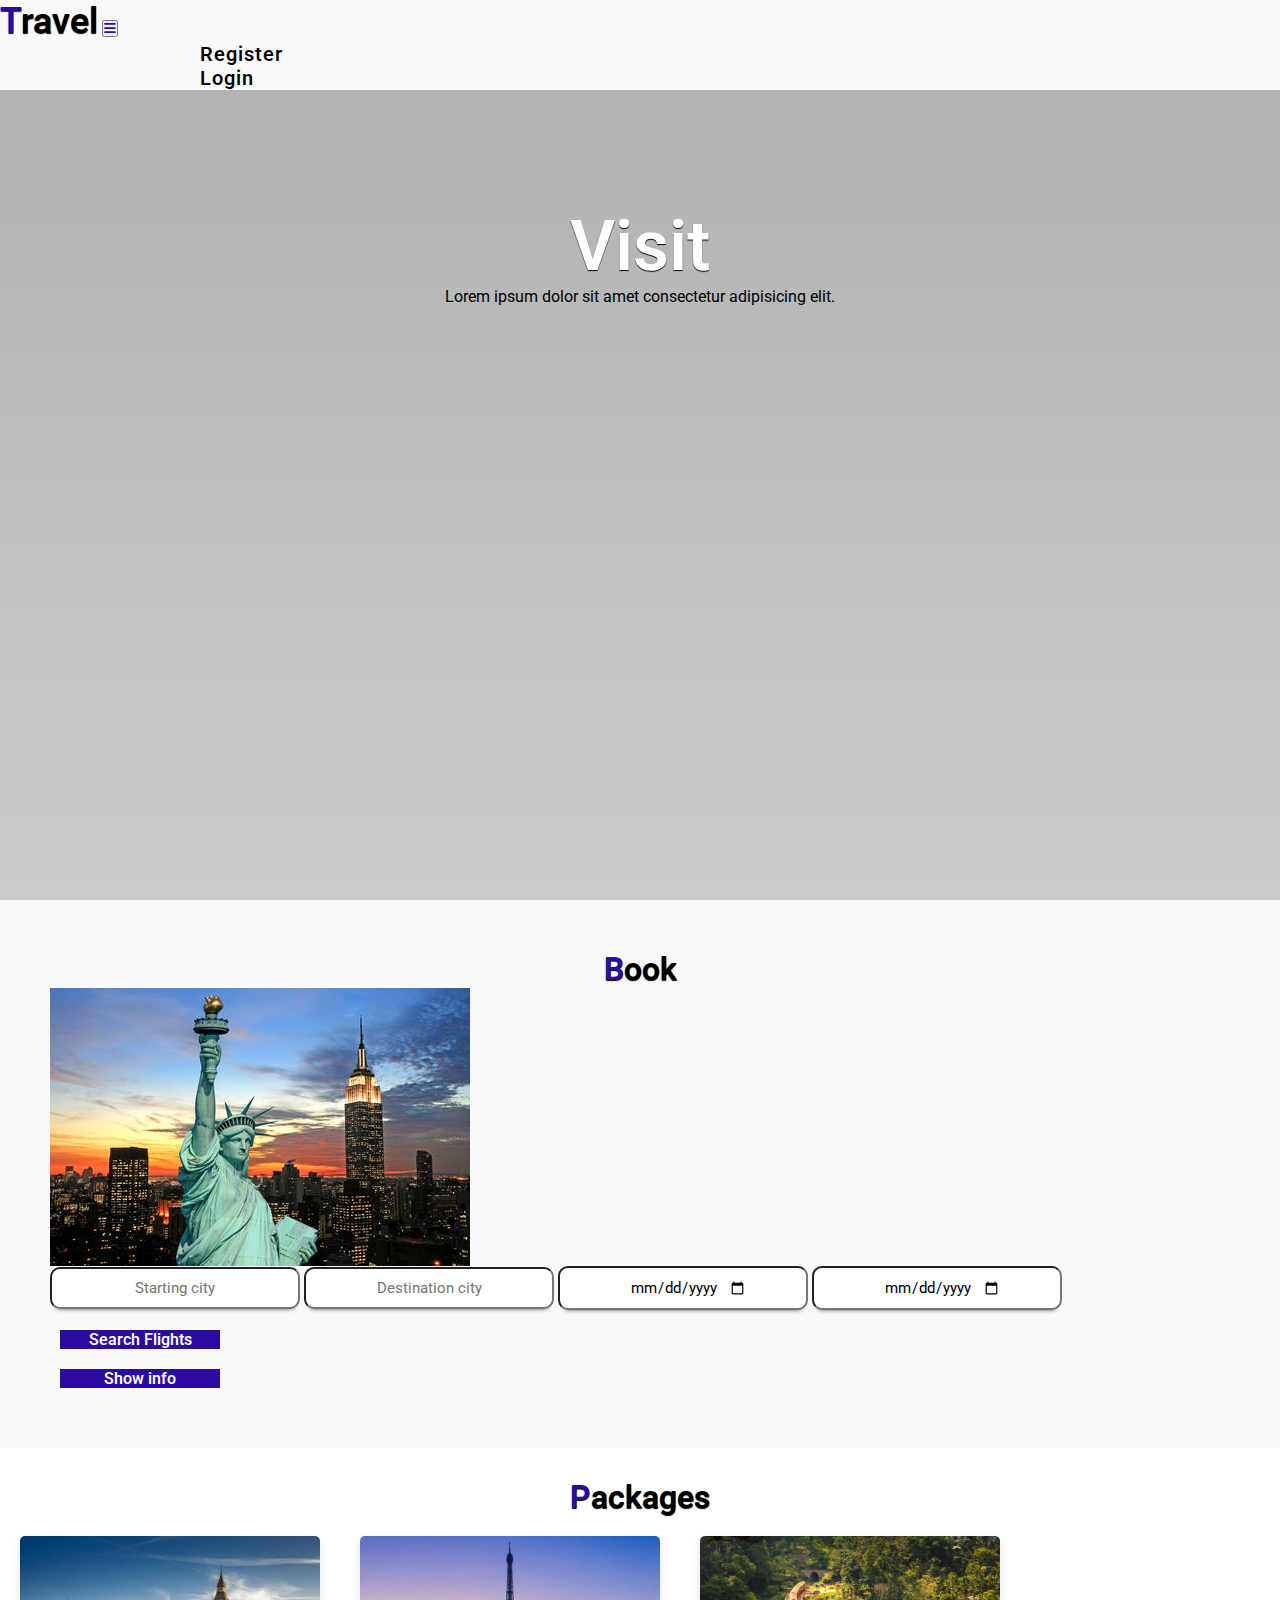
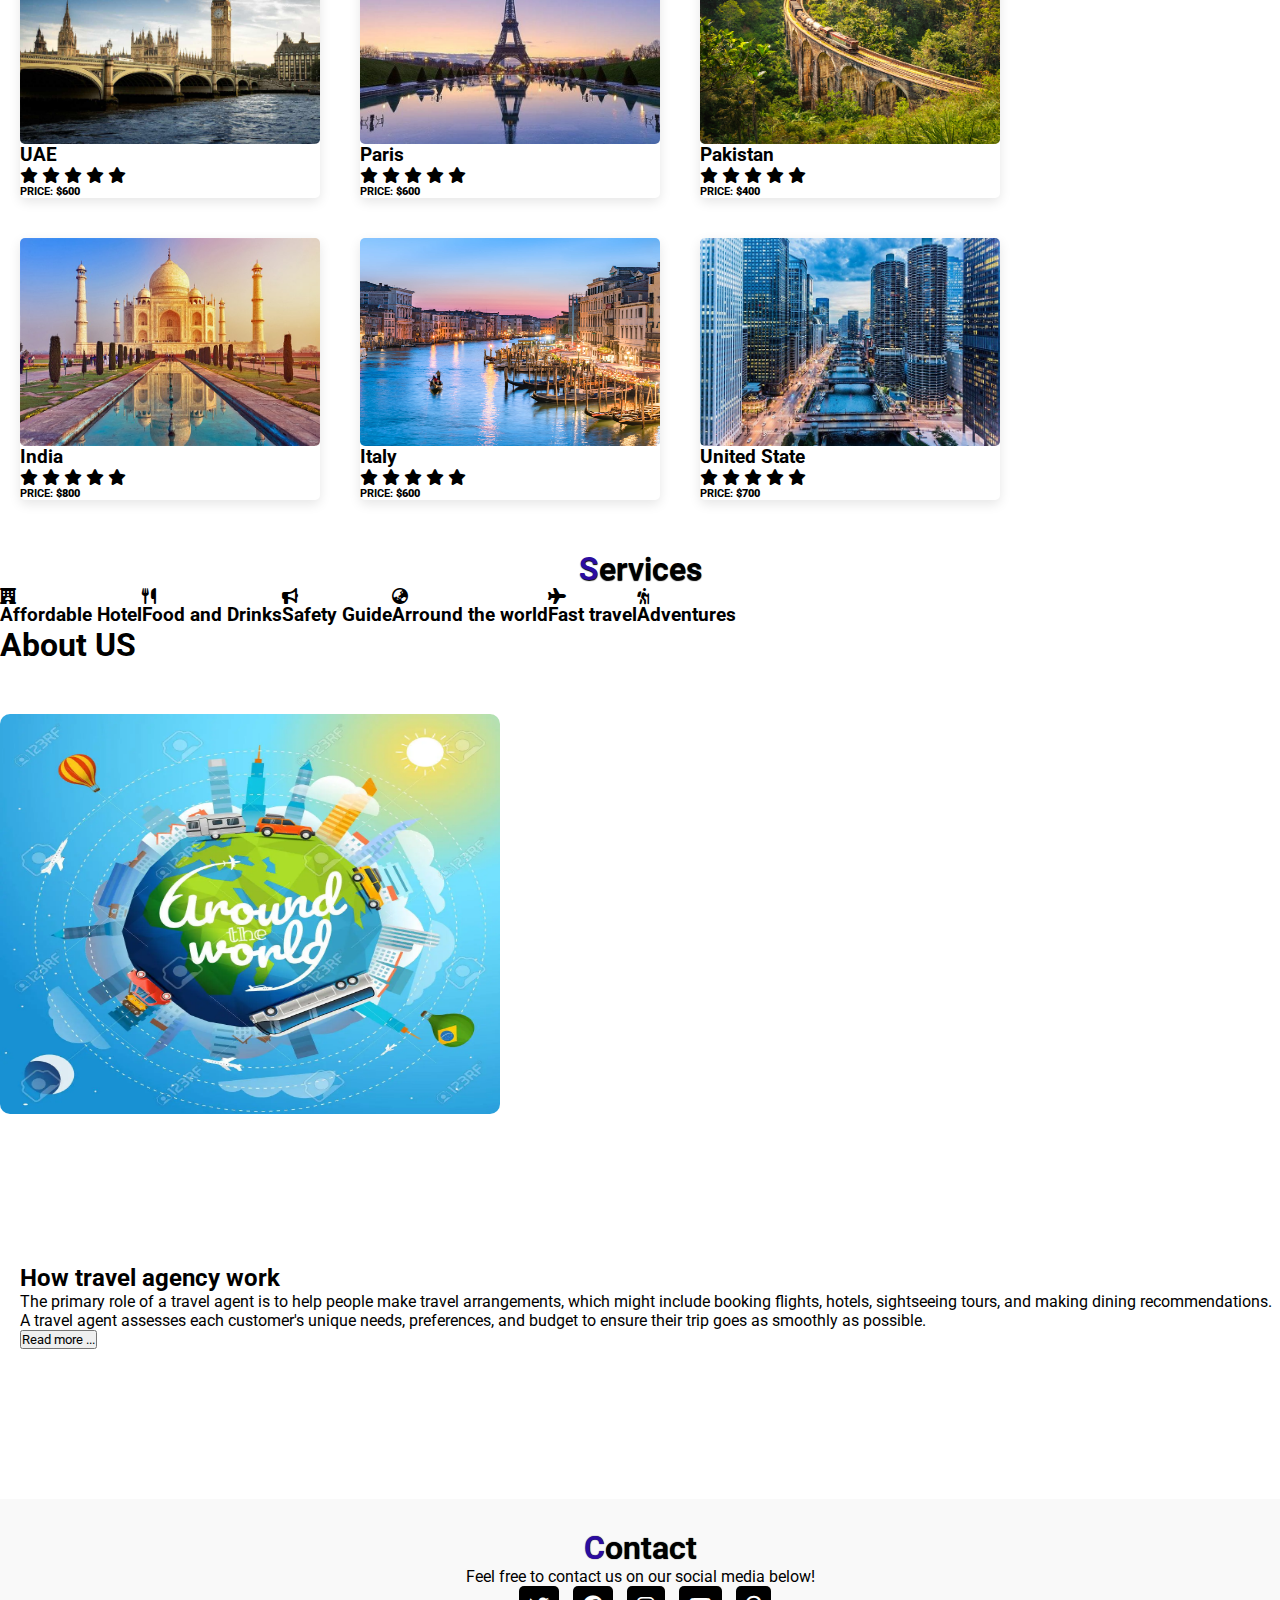
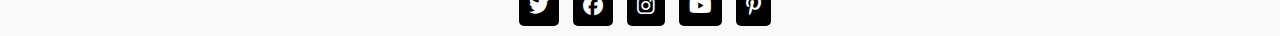
==== index.html @ 080eadce "Initial commit" ====
<html lang="en">

<head>
    <meta charset="UTF-8">
    <meta http-equiv="X-UA-Compatible" content="IE=edge">
    <meta name="viewport" content="width=device-width, initial-scale=1.0">
    <title>travel website </title>

    <link rel="stylesheet" href="frontend/Styling/flight.css">

    <!--bootstrap-->
    <link href="https://cdn.jsdelivr.net/npm/bootstrap@5.0.2/dist/css/bootstrap.min.css" rel="stylesheet"
        integrity="sha384-EVSTQN3/azprG1Anm3QDgpJLIm9Nao0Yz1ztcQTwFspd3yD65VohhpuuCOmLASjC" crossorigin="anonymous">
    <!--bootstrap-->

    <!--fontawesome-->
    <link rel="stylesheet" href="https://cdnjs.cloudflare.com/ajax/libs/font-awesome/6.4.0/css/all.min.css">
    <!--fontawesome-->

    <!--google fonts-->
    <link rel="preconnect" href="https://fonts.googleapis.com">
    <link rel="preconnect" href="https://fonts.gstatic.com" crossorigin>
    <link href="https://fonts.googleapis.com/css2?family=Roboto:wght@500&display=swap" rel="stylesheet">
    <!--google fonts-->
</head>

<!--navbar start-->
    <nav class="navbar navbar-expand-sm navbar-dark bg-dark" id="navbar">
        <div class="container-fluid">
            <a class="navbar-brand" href="" id="logo"><span>T</span>ravel</a>
            <button class="navbar-toggler" type="button" data-bs-toggle="collapse" data-bs-target="#mynavbar">
                <span><i class="fa-solid fa-bars"></i></span>
            </button>
            <div class="collapse navbar-collapse" id="mynavbar">
                <ul class="navbar-nav ms-auto">
                  
                    <li class="nav-item">
                        <a class="nav-link" href="frontend/Pages/signup.html">Register</a>
                    </li>

                    <li class="nav-item">
                      <a class="nav-link" href="frontend/Pages/signin.html">Login</a>
                  </li>
                  
                </ul>
              
            </div>
        </div>
    </nav>
    <!--navbar end-->



    
    <!--home section start-->
    <div class="home">
        <div class="content">
      
        <h1>Visit <span class="changecontent"></span></h1>
        <p>Lorem ipsum dolor sit amet consectetur adipisicing elit.</p>    
        </div>
    </div> 


    <!--home section end-->



 <!--section book start-->


 <section class="book" id="book" class="book">
  <div class="container">
      <div class="main-text">
          <h1><span>B</span>ook</h1>
      </div>
      <div class="row">
        <div class="col-md-6 py-3 py-md-0">
          <div class="card">
              <img src="frontend/assets/un.jpg" alt="">
          </div>
      </div>
  <div class="col-md-6 py-3 py-md-0">
              <form method="post" action="backend/search.php" class="form-inline">
                  <div class="form-group">
                      <input type="text" id="DepartureCity" name="DepartureCity"  placeholder="Starting city" required>
                      <input type="text" id="ArrivalCity" name="ArrivalCity"  placeholder="Destination city">
                      <input type="date" id="DepartureTime" name="DepartureTime" required>
                      <input type="date" id="ArrivalTime" name="ArrivalTime">
                      <button type="submit" class="btn btn-primary">Search Flights</button>
                  </div>
              </form>
              <form method="post" action="backend/display.php" class="form-inline">
                  <button type="submit" class="btn btn-primary">Show info</button>
              </form>
          </div>
      </div>  
  </div>
</section>


<!--section book end-->






 <!--section package start-->

   <section class="packages" id="packages">
    <div class="container">
        <div class="main-txt">
            <h1><span>P</span>ackages</h1>
        </div>

        <div style="display: flex;flex-wrap: wrap;">
            <div class="col-md-4 py-3 py-md-0">
              <div class="card">
                <img src="frontend/assets/Getty.jpg" alt="" style="width:300px;height:208px;align-self: center;">
                <div class="card-body">
                    <h3> UAE </h3>
                  
                    <div class="star"></div>
                    <i class="fa-solid fa-star checked"></i>
                    <i class="fa-solid fa-star checked"></i>
                    <i class="fa-solid fa-star checked"></i>
                    <i class="fa-solid fa-star "></i>
                    <i class="fa-solid fa-star "></i>
                </div>
                <h6>PRICE: <strong>$600</strong></h6>
                
            </div>
          
            </div>
            <div class="col-md-4 py-3 py-md-0">

                <div class="card">
                    <img src="frontend/assets/paris.jpg" alt="" style="width:300px;height:208px;align-self: center;">
                    <div class="card-body">
                        <h3> Paris </h3>
                      
                        <div class="star"></div>
                        <i class="fa-solid fa-star checked"></i>
                        <i class="fa-solid fa-star checked"></i>
                        <i class="fa-solid fa-star checked"></i>
                        <i class="fa-solid fa-star "></i>
                        <i class="fa-solid fa-star "></i>
                    </div>
                    <h6>PRICE: <strong>$600</strong></h6>
                    
                </div>
            </div>
            <div class="col-md-4 py-3 py-md-0">

                <div class="card">
                    <img src="frontend/assets/siri.jpg" alt="" style="width:300px;height:208px;align-self: center;">
                    <div class="card-body">
                        <h3> Pakistan </h3>
                      
                        <div class="star"></div>
                        <i class="fa-solid fa-star checked"></i>
                        <i class="fa-solid fa-star checked"></i>
                        <i class="fa-solid fa-star checked"></i>
                        <i class="fa-solid fa-star "></i>
                        <i class="fa-solid fa-star "></i>
                    </div>
                    <h6>PRICE: <strong>$400</strong></h6>
                    
                </div>
            </div>
            <div class="col-md-4 py-3 py-md-0">

                <div class="card">
                    <img src="frontend/assets/taj-mahal.jpg" alt="" style="width:300px;height:208px;align-self: center;">
                    <div class="card-body">
                        <h3> India </h3>
                        <div class="star"></div>
                        <i class="fa-solid fa-star checked"></i>
                        <i class="fa-solid fa-star checked"></i>
                        <i class="fa-solid fa-star checked"></i>
                        <i class="fa-solid fa-star "></i>
                        <i class="fa-solid fa-star "></i>
                    </div>
                    <h6>PRICE: <strong>$800</strong></h6>
                    
                </div>
            </div>
            <div class="col-md-4 py-3 py-md-0">

                <div class="card">
                    <img src="frontend/assets/i.jpg" alt="" style="width:300px;height:208px;align-self: center;">
                    <div class="card-body">
                        <h3> Italy </h3>
                    
                        <div class="star"></div>
                        <i class="fa-solid fa-star checked"></i>
                        <i class="fa-solid fa-star checked"></i>
                        <i class="fa-solid fa-star checked"></i>
                        <i class="fa-solid fa-star "></i>
                        <i class="fa-solid fa-star "></i>
                    </div>
                    <h6>PRICE: <strong>$600</strong></h6>
                    
                </div>
            </div>
            <div class="col-md-4 py-3 py-md-0">

                <div class="card">
                    <img src="frontend/assets/united_states.jpg" alt="" style="width:300px;height:208px;align-self: center;">
                    <div class="card-body">
                        <h3>United State </h3>
                       <div class="star"></div>
                        <i class="fa-solid fa-star checked"></i>
                        <i class="fa-solid fa-star checked"></i>
                        <i class="fa-solid fa-star checked"></i>
                        <i class="fa-solid fa-star "></i>
                        <i class="fa-solid fa-star "></i>
                    </div>
                    <h6>PRICE: <strong>$700</strong></h6>
                    
                </div>
            </div>
        </div>

</section>

<!--section package end-->




  <!--services start -->
  <section class="services" id="services">
    <div class="container">
        <div class="main-txt">
            <h1><span>S</span>ervices</h1>
        </div>
    </div>
    <div style="display:flex;flex-wrap: wrap;">
        <div class="col-md-4 py-3 py-md-0">

            <div class="card">
                <i class="fas fa-hotel"></i>
                <div class="card-body">
                    <h3>Affordable Hotel</h3>
                </div>
            </div>
        </div>



        <div class="col-md-4 py-3 py-md-0">

            <div class="card">
                <i class="fas fa-utensils"></i>
                <div class="card-body">
                    <h3>Food and Drinks </h3>
                </div>
            </div>
        </div>


        <div class="col-md-4 py-3 py-md-0">

            <div class="card">
                <i class="fas fa-bullhorn"></i>
                <div class="card-body">
                    <h3>Safety Guide</h3>
                </div>
            </div>
        </div>



        <div class="col-md-4 py-3 py-md-0">

            <div class="card">
                <i class="fas fa-globe-asia"></i>
                <div class="card-body">
                    <h3>Arround the world </h3>
                </div>
            </div>
        </div>


        <div class="col-md-4 py-3 py-md-0">

            <div class="card">
                <i class="fas fa-plane"></i>
                <div class="card-body">
                    <h3>Fast travel</h3>
                </div>
            </div>
        </div>

        <div class="col-md-4 py-3 py-md-0">

            <div class="card">
                <i class="fas fa-hiking"></i>
                <div class="card-body">
                    <h3>Adventures</h3>
                </div>
            </div>
        </div>

    </div>
</section>

<!--services end-->



  <!--About start-->

  <section class="About" id="about">
    <div class="container">
        <div class="main txt">
            <h1>About <span>US</span></h1>
        </div>

        <div class="row" style="margin-top: 50px;"></div>

        <div class="col-md-6 py-3 py-md-0"></div>
        <div style="display:flex;flex-wrap: wrap;">
            <img src="frontend/assets/w.jpg" alt="" style="width: 500px;height:400px;border-radius: 10px;">
       

        <div class="col-md-6 py-3 " style="margin-left: 20px; margin-top: 150px;">
            <h2> How travel agency work </h2>
            <p>The primary role of a travel agent is to help people make travel arrangements, which might include booking flights, hotels, sightseeing tours, and making dining recommendations. A travel agent assesses each customer's unique needs, preferences, and budget to ensure their trip goes as smoothly as possible.</p>
            <button id="about-btn">Read more ...</button>
        </div>
        </div>
    </div>

</section>
<!--About end-->








<!--footer start-->

<footer id="footer">
  <h1><span>C</span>ontact</h1>
  <p>Feel free to contact us on our social media below!</p>
  <div class="social-links">
      <i class="fa-brands fa-twitter"></i>
      <i class="fa-brands fa-facebook"></i>
      <i class="fa-brands fa-instagram"></i>
      <i class="fa-brands fa-youtube"></i>
      <i class="fa-brands fa-pinterest-p"></i>
  </div>
  
</footer>

<!--footer end-->


</body>
</html>
---- frontend/Styling/flight.css ----
* {
  padding: 0;
  margin: 0;
  box-sizing: border-box;
  text-decoration: none;
  list-style: none;
  scroll-behavior: smooth;
  font-family: 'Roboto', sans-serif;
}

/* Navbar Styles */
header .navbar a {
  color: #fff;
  font-size: 2rem;
  margin: 0 .8rem;
}

header .navbar a:hover {
  color: var(--orange);
}

#navbar {
  background: #f9f9f9;
}

#logo {
  font-size: 36px;
  font-weight: 550;
  color: black;
  text-shadow: 0px 1px 1px black;
  margin-bottom: 5px;
}

#logo span {
  color: #2c0ca0;
}

.navbar-toggler span {
  color: #2c0ca0;
}

.navbar-nav {
  margin-left: 200px;
}

.nav-item .nav-link {
  font-size: 20px;
  font-weight: 550;
  color: black;
  letter-spacing: 1px;
  border-radius: 3px;
  transition: 0.5s ease;
}

.nav-item .nav-link:hover {
  background-color: #2c0ca0;
  color: white;
}
/*navbar end */

/* Home Section Styles */
.home {
  width: 100%;
  height: 90vh;
  background-image: linear-gradient(rgba(0, 0, 0, 0.3), rgba(0, 0, 0, 0.2)), url('img/6.jpg');
  background-repeat: no-repeat;
  background-size: cover;
}

.home .content {
  text-align: center;
  padding-top: 110px;
}



.home .content h1 {
  color: white;
  font-size: 70px;
  font-weight: 600;
  text-shadow: 0px 1px 1px black;
  margin-top: 5px;
}

.changecontent::after {
  content: '  ';
  color: #2c0ca0;
  text-shadow: 0px 1px 1px black;
  animation: changetext 10s infinite linear;
}



@keyframes changetext {
  0% {
      content: " France";
  }
  10% {
      content: " Spain";
  }
  20% {
      content: " USA";
  }
  30% {
      content: " China";
  }
  40% {
      content: " India";
  }
  50% {
      content: " pakistan";
  }
  60% {
      content: " Italy";
  }
  70% {
      content: " turkey";
  }
  80% {
      content: " Mexico";
  }
  90% {
      content: " Germany";
  }
  100% {
      content: " United kingdom";
  }
}

.home .content a {
  padding: 10px;
  background: white;
  color: black;
  letter-spacing: 2px;
  font-weight: 550;
  border-radius: 5px;
  transition: 0.5s;
  text-decoration: none;
}

.home .content a:hover {
  background: #2c0ca0;
  color: white;
}

/*Home section end */


/* Book Section Start */

.book {
  background: #f9f9f9;
  padding: 50px;
}

.main-text h1 {
  text-align: center;
  text-shadow: 0px 1px 1px black;
  font-weight: 600;
}

.main-text h1 span {
  color: #2c0ca0;
}

.book .input-container {
  text-align: center;
  margin-top: 20px;
}
.book input[type="text"],
.book input[type="date"] {
  width: 250px;
}



.book input[type="text"],
.book input[type="date"]
{
  display: inline-block;
  padding: 10px;
  color: black;
  font-size: 15px;
  border-radius: 10px;
  box-shadow: 0 5px 5px -6px black;
  margin-bottom: 10px;
  vertical-align: middle; 
}

.book button[type="submit"]:hover{
  color: aqua;
}


.book input[type="text"],
.book input[type="date"]
{
  display: inline-flex;
  text-align: center;
  justify-content: center;
  padding: 10px;
  color: black;
  font-size: 15px;
  border-radius: 10px;
  box-shadow: 0 5px 5px -6px black;
  margin-bottom: 10px;
  vertical-align: middle; 
}

.book button[type="submit"] {
  display: inline-flex;
  align-items: center;
  text-align: center;
  justify-content: center;
  width: 160px;
  font-size: 16px;
  font-weight: 550;
  background: #2c0ca0;
  color: white;
  border: none;
  margin: 10px;
  transition: 0.5s;
} 



/* Book section end */












 /* section package start */ 
  
 .main-txt h1{
  text-align: center;
  margin-top: 30px;
  font-weight: 600;
  text-shadow: 0px 1px 1px black;
  
  }
  .main-txt h1 span{
  color: #2c0ca0;
  
  }
  .packages .card{
      border-radius: 5px;
      border: none;
      box-shadow: rgba(0,0,0,0.1) 0px 4px 12px ;
      margin:20px;
  }
  
  .packages .card img{
  border-radius: 5px;
  
  }
  .packages .car .card-body{
  background: transparent;
  
  }
  .packages .car .card-body h3 {
  font-size: 25px;
  font-weight: 600;
  
  }
  .packages .car .card-body p{
      font-size: 15px;
  }
  .cheked{
      color: #2c0ca0;
  }
  .star i {
      font-size: 15px;
  }
  .packages .car .card-body h6{
      font-size: 20px;
  }
  .packages .car .card-body a{
     
      padding: 10px;
      text-decoration: none;
      background: #2c0ca0;
      color: white;
      border-radius: 5px;
  
  }
  
  /* section package end */ 
  

  

  
  /* footer start */
  
  #footer{
      width: 100%;
      margin-top: 150px;
      text-align: center;
      background: #f9f9f9;
  
  }
  #footer h1 {
  font-weight: 600;
  padding-top: 30px;
  text-shadow: 0px 0px 1px black;
  }
  #footer h1 span{
  color: #2c0ca0;
  }
  .social-links i{
  padding: 10px;
  border-radius: 5px;
  font-size: 20px;
  background: black;
  color: white;
  margin-left: 10px;
  margin-bottom: 10px;
  transition: 0.5s ease;
  cursor: pointer;
  }
  .social-links i:hover{
  background: #2c0ca0;
  
  }
  
  
  /*footer end */
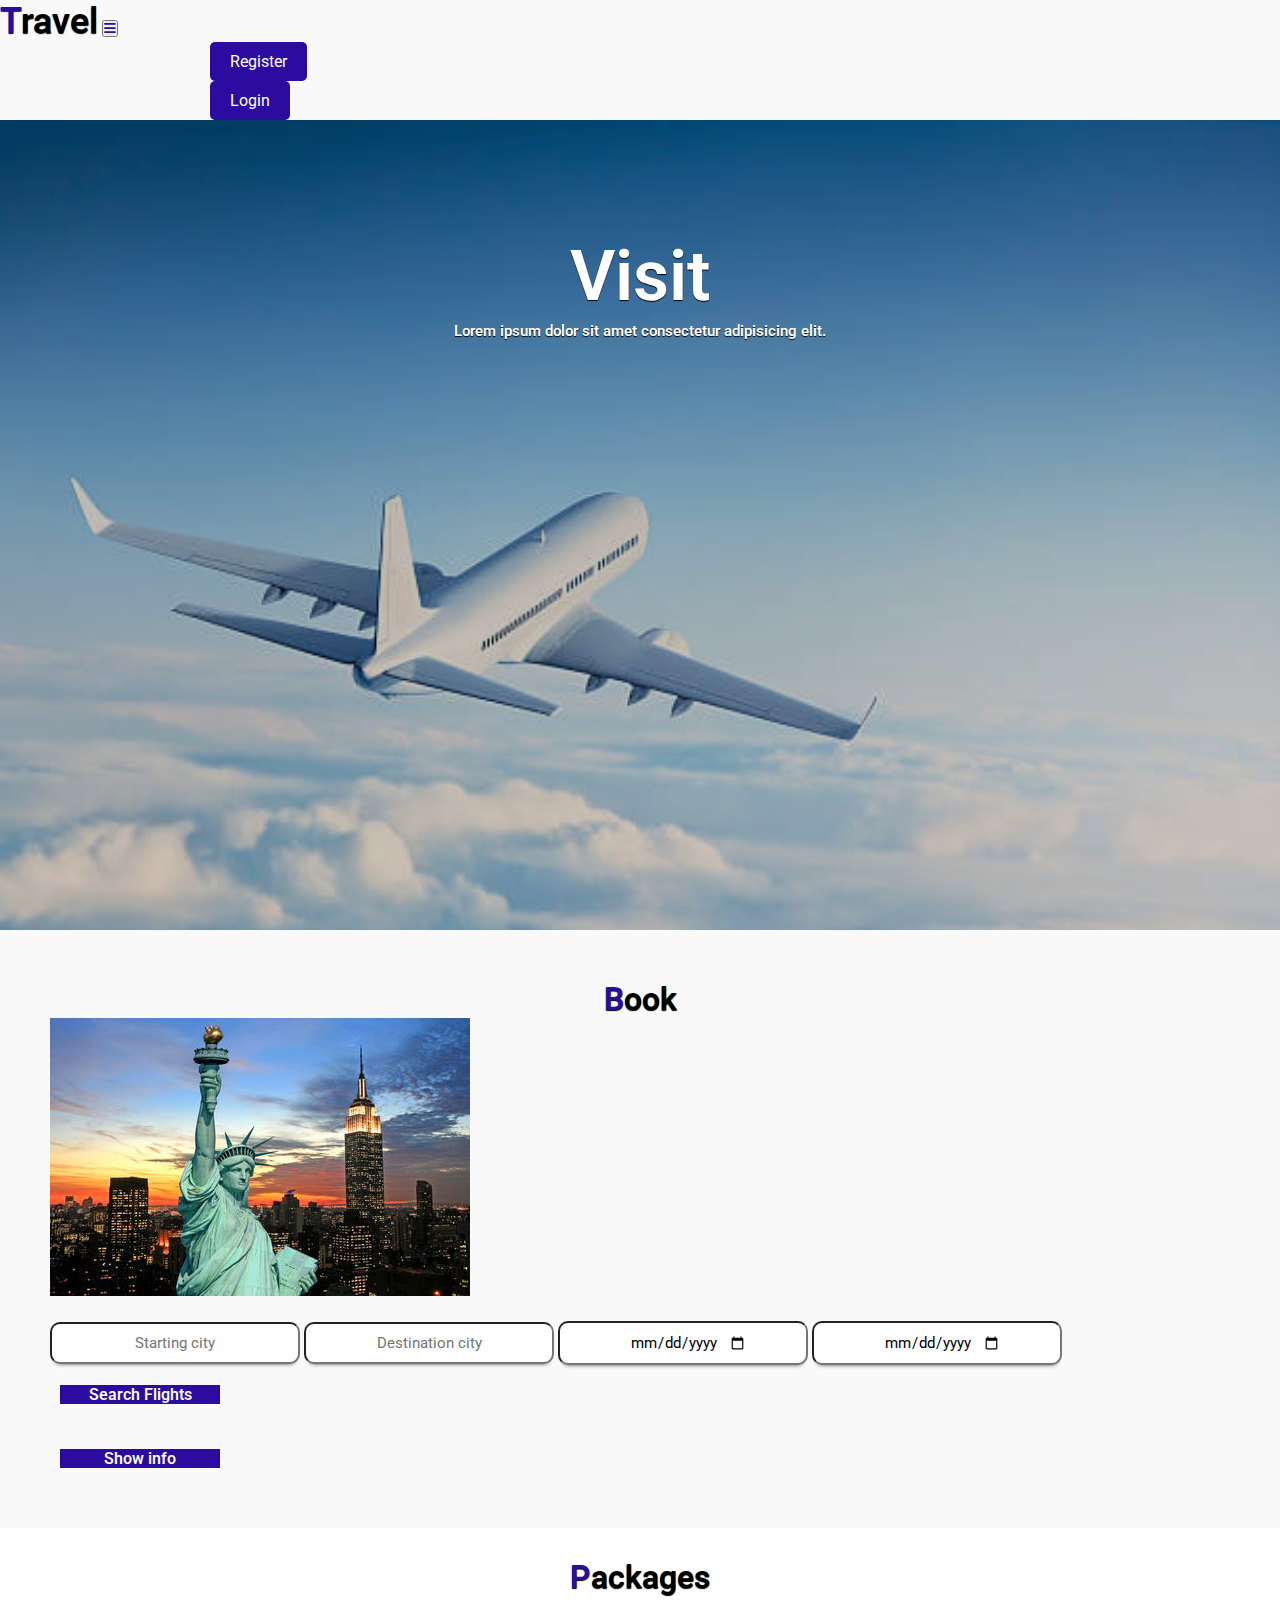
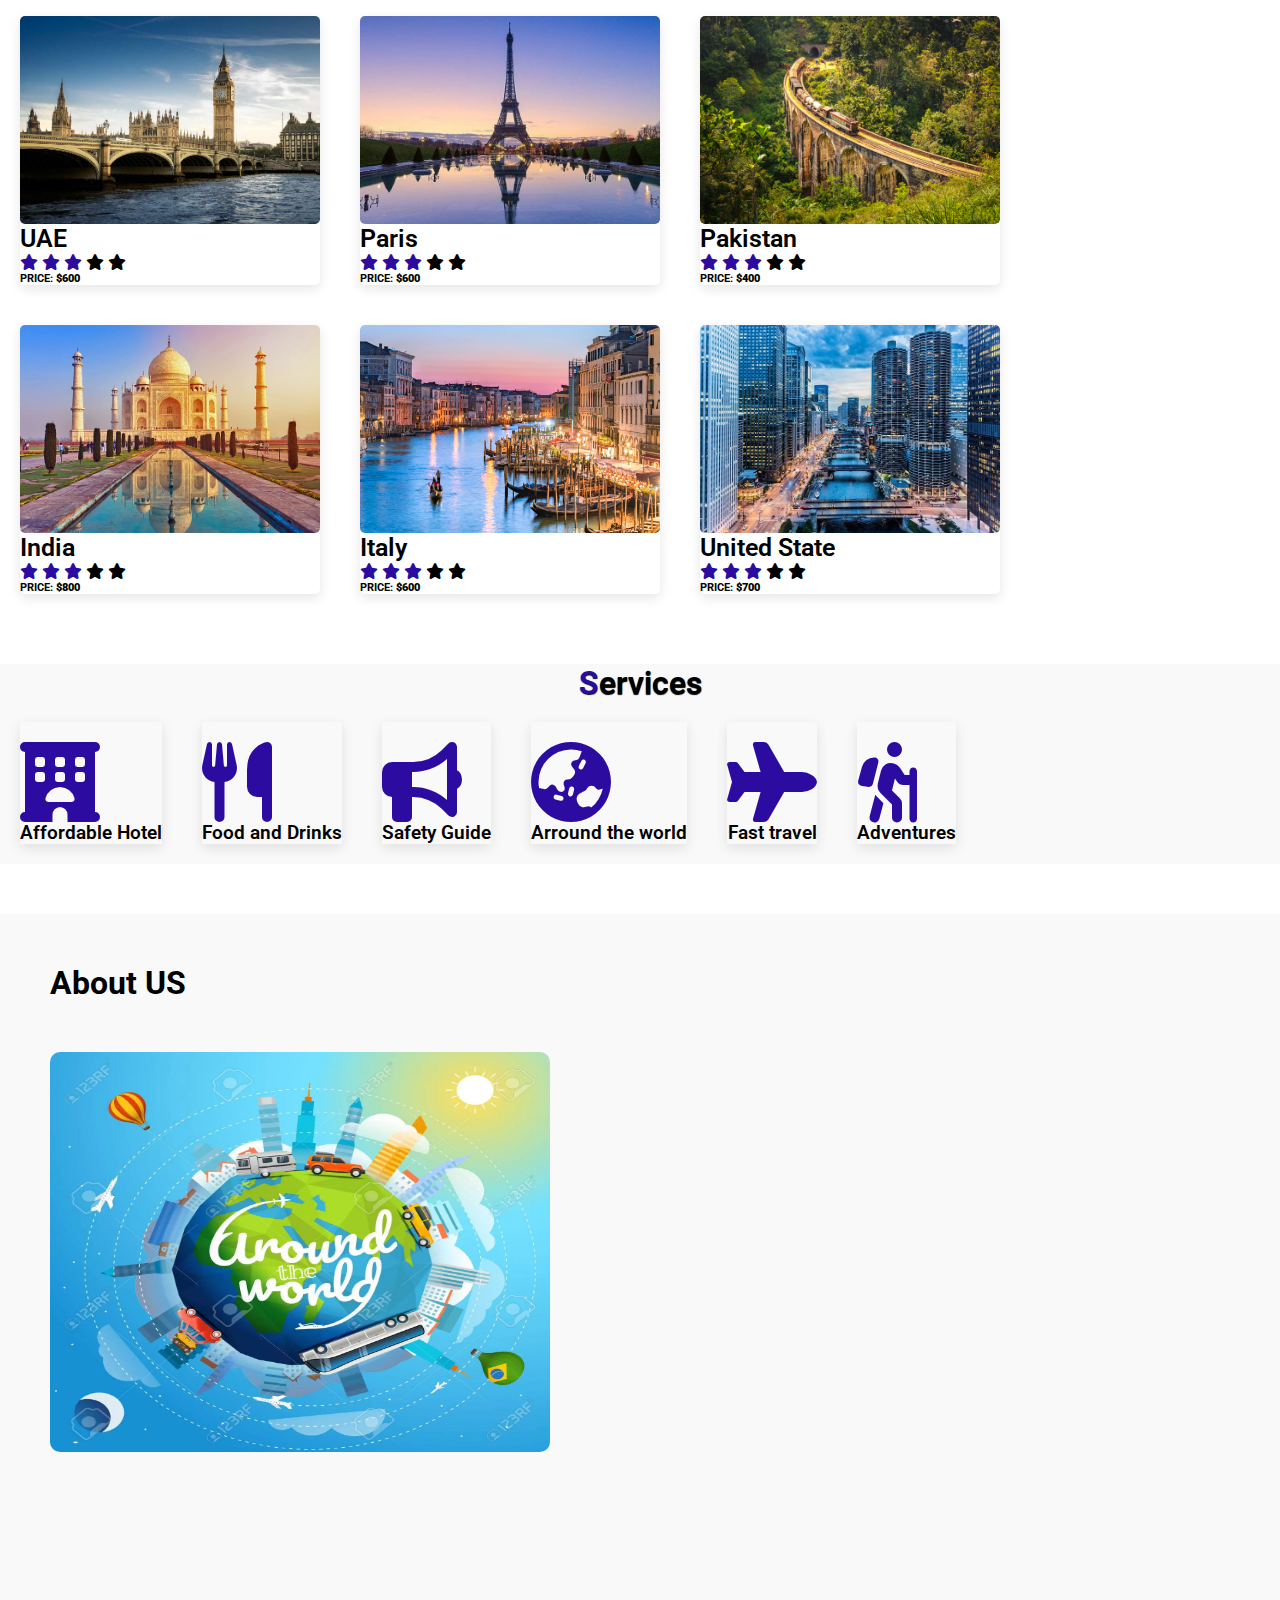
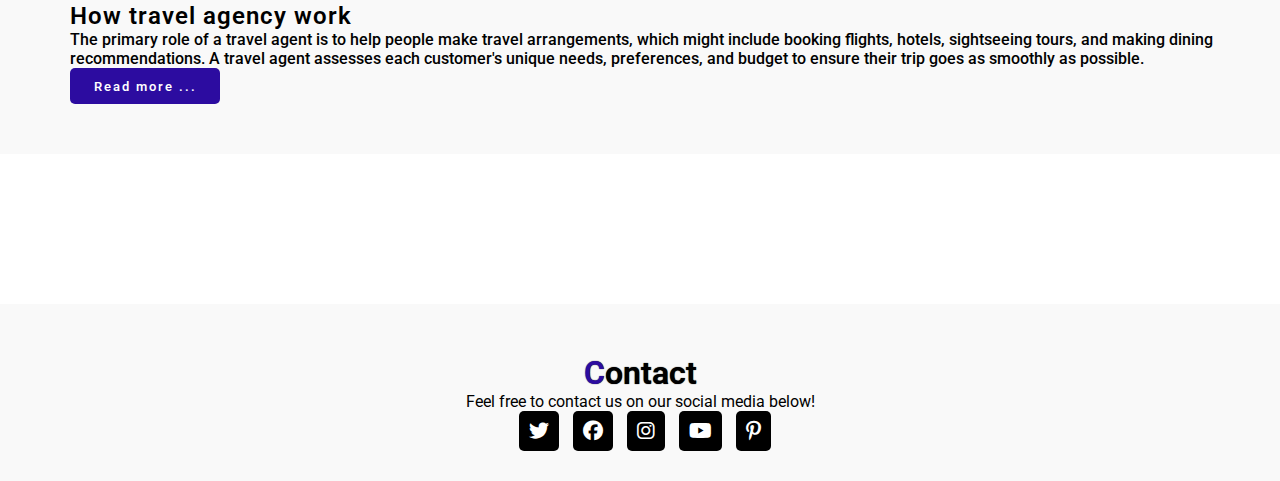
==== commit 740b30fe: "Updated styles in flight.css, flight_2.css, and index.html" ====
--- a/index.html
+++ b/index.html
@@ -4,6 +4,7 @@
     <meta charset="UTF-8">
     <meta http-equiv="X-UA-Compatible" content="IE=edge">
     <meta name="viewport" content="width=device-width, initial-scale=1.0">
+
     <title>travel website </title>
 
     <link rel="stylesheet" href="frontend/Styling/flight.css">
--- a/frontend/Styling/flight.css
+++ b/frontend/Styling/flight.css
@@ -9,60 +9,60 @@
 }
 
 /* Navbar Styles */
-header .navbar a {
-  color: #fff;
-  font-size: 2rem;
-  margin: 0 .8rem;
-}
-
-header .navbar a:hover {
-  color: var(--orange);
-}
-
+/* Keep the existing styles for navbar and logo */
 #navbar {
-  background: #f9f9f9;
+  background: #f9f9f9; /* Keep the background color as it is */
 }
 
 #logo {
-  font-size: 36px;
+  font-size: 36px; /* Keep the font size */
   font-weight: 550;
-  color: black;
+  color: black; /* Keep the color of the logo text */
   text-shadow: 0px 1px 1px black;
   margin-bottom: 5px;
 }
 
 #logo span {
-  color: #2c0ca0;
+  color: #2c0ca0; /* Keep the color of the letter "T" */
 }
 
 .navbar-toggler span {
-  color: #2c0ca0;
+  color: #2c0ca0; /* Keep the color of the toggler icon */
 }
 
 .navbar-nav {
-  margin-left: 200px;
-}
-
-.nav-item .nav-link {
-  font-size: 20px;
-  font-weight: 550;
-  color: black;
-  letter-spacing: 1px;
-  border-radius: 3px;
-  transition: 0.5s ease;
-}
-
-.nav-item .nav-link:hover {
+  margin-left: 200px; /* Keep the existing margin for navbar-nav */
+}
+
+/* Style for Register and Login links */
+.navbar-nav .nav-item {
+  margin-left: 10px; /* Adjust margin between items as needed */
+}
+
+.navbar-nav .nav-item a.nav-link {
+  display: inline-block;
+  padding: 10px 20px;
+  color: white;
   background-color: #2c0ca0;
-  color: white;
-}
+  text-align: center;
+  text-decoration: none;
+  border-radius: 5px;
+}
+
+.navbar-nav .nav-item a.nav-link:hover {
+  background-color: #2c0ca0; /* Keep the same background color on hover */
+}
+
+
+
+
 /*navbar end */
 
 /* Home Section Styles */
 .home {
   width: 100%;
   height: 90vh;
-  background-image: linear-gradient(rgba(0, 0, 0, 0.3), rgba(0, 0, 0, 0.2)), url('img/6.jpg');
+  background-image: linear-gradient(rgba(0, 0, 0, 0.3), rgba(0, 0, 0, 0.2)), url('../assets/6.jpg');
   background-repeat: no-repeat;
   background-size: cover;
 }
@@ -72,6 +72,17 @@
   padding-top: 110px;
 }
 
+
+
+.home .content p{
+  color: white;
+  font-size: 15px;
+  font-weight: 600;
+  text-shadow: 0px 1px 1px black;
+  margin-bottom: 30px;
+  margin-top: 5px;
+  
+  }
 
 
 .home .content h1 {
@@ -108,7 +119,7 @@
       content: " India";
   }
   50% {
-      content: " pakistan";
+      content: " greece";
   }
   60% {
       content: " Italy";
@@ -171,6 +182,15 @@
 .book input[type="date"] {
   width: 250px;
 }
+
+.book .form-inline {
+  margin-top: 25px; /* Adjust as needed */
+}
+
+.book .form-inline button {
+  margin-left: 5px; /* Adjust to reduce space between buttons */
+}
+
 
 
 
@@ -239,64 +259,135 @@
 
  /* section package start */ 
   
- .main-txt h1{
+ .main-txt h1 {
   text-align: center;
   margin-top: 30px;
   font-weight: 600;
   text-shadow: 0px 1px 1px black;
-  
-  }
-  .main-txt h1 span{
+}
+
+.main-txt h1 span {
   color: #2c0ca0;
-  
-  }
-  .packages .card{
-      border-radius: 5px;
-      border: none;
-      box-shadow: rgba(0,0,0,0.1) 0px 4px 12px ;
-      margin:20px;
-  }
-  
-  .packages .card img{
-  border-radius: 5px;
-  
-  }
-  .packages .car .card-body{
+}
+
+.packages .card {
+  border-radius: 5px;
+  border: none;
+  box-shadow: rgba(0,0,0,0.1) 0px 4px 12px;
+  margin: 20px;
+}
+
+.packages .card img {
+  border-radius: 5px;
+  width: 100%;
+  height: 200px; /* Adjust the height as needed */
+  object-fit: cover;
+}
+
+.packages .card .card-body {
   background: transparent;
-  
-  }
-  .packages .car .card-body h3 {
+}
+
+.packages .card .card-body h3 {
   font-size: 25px;
   font-weight: 600;
-  
-  }
-  .packages .car .card-body p{
-      font-size: 15px;
-  }
-  .cheked{
+}
+
+.packages .card .card-body p {
+  font-size: 15px;
+}
+
+.checked {
+  color: #2c0ca0;
+}
+
+.star i {
+  font-size: 15px;
+}
+
+.packages .card .card-body h6 {
+  font-size: 20px;
+}
+
+.packages .card .card-body a {
+  padding: 10px;
+  text-decoration: none;
+  background: #2c0ca0;
+  color: white;
+  border-radius: 5px;
+}
+
+
+  
+  /* section package end */ 
+  
+
+    /* section services start */
+  
+  
+    .services{
+      background: #f9f9f9;
+      margin-top: 50px;
+  }
+  .services .card{
+     box-shadow: rgba(0,0,0,0.1)0px 4px 12px;
+     border: none;
+     cursor: pointer;
+     margin:20px;
+  }
+  .services .card i{
+      font-size: 80px;
+      text-align: center;
       color: #2c0ca0;
-  }
-  .star i {
-      font-size: 15px;
-  }
-  .packages .car .card-body h6{
-      font-size: 20px;
-  }
-  .packages .car .card-body a{
-     
-      padding: 10px;
-      text-decoration: none;
-      background: #2c0ca0;
-      color: white;
-      border-radius: 5px;
-  
-  }
-  
-  /* section package end */ 
-  
-
-  
-
+      margin-top: 20px;
+  
+  }
+  .services .card .card-body h3{
+      font-weight: 600;
+  }
+  .services .card .card-body{
+      text-align: center;
+  }
+  
+  /* section services end*/
+  
+ /*about start */
+ .About{
+  padding: 50px;
+margin-top: 50px;
+background: #f9f9f9;
+}
+.About .card{
+border-radius: 10px;
+
+}
+.About .card img{
+  border-radius: 10px;
+}
+.About h2{
+  font-weight: 600;
+  letter-spacing: 1px;
+}
+.About p{
+  font-weight: 500;
+}
+#about-btn{
+  width: 150px;
+  height: 36px;
+  border: none;
+  border-radius: 5px;
+  background: #2c0ca0;
+  color: white;
+  letter-spacing: 2px;
+  font-weight: 550;
+  transition: 0.5s ease;
+  cursor: pointer;
+}
+#about-btn:hover{
+  width: 170px;
+}
+
+/*about end */
   
   /* footer start */
   
@@ -332,4 +423,58 @@
   }
   
   
-  /*footer end */+  /*footer end */
+
+
+  /* Responsive adjustments */
+@media (max-width: 768px) {
+  /* Navbar */
+  .navbar-nav {
+    flex-direction: column;
+  }
+  .navbar-nav .nav-item {
+    margin-bottom: 10px;
+  }
+
+  /* Home Section */
+  .home .content h1 {
+    font-size: 2.5rem;
+  }
+
+  /* Book Section */
+  .book .form-inline {
+    flex-direction: column;
+    gap: 15px;
+  }
+  .book input[type="text"],
+  .book input[type="date"],
+  .book button[type="submit"] {
+    width: 100%;
+    max-width: none;
+  }
+
+  /* Packages Section */
+  .packages .card {
+    width: 100%;
+    max-width: none;
+  }
+
+  /* Services Section */
+  .services .card {
+    width: 100%;
+    max-width: none;
+  }
+
+  /* About Section */
+  .About {
+    padding: 30px;
+  }
+  .About img {
+    max-width: 100%;
+  }
+}
+
+/* Footer Section */
+#footer {
+  padding: 20px 0;
+}
